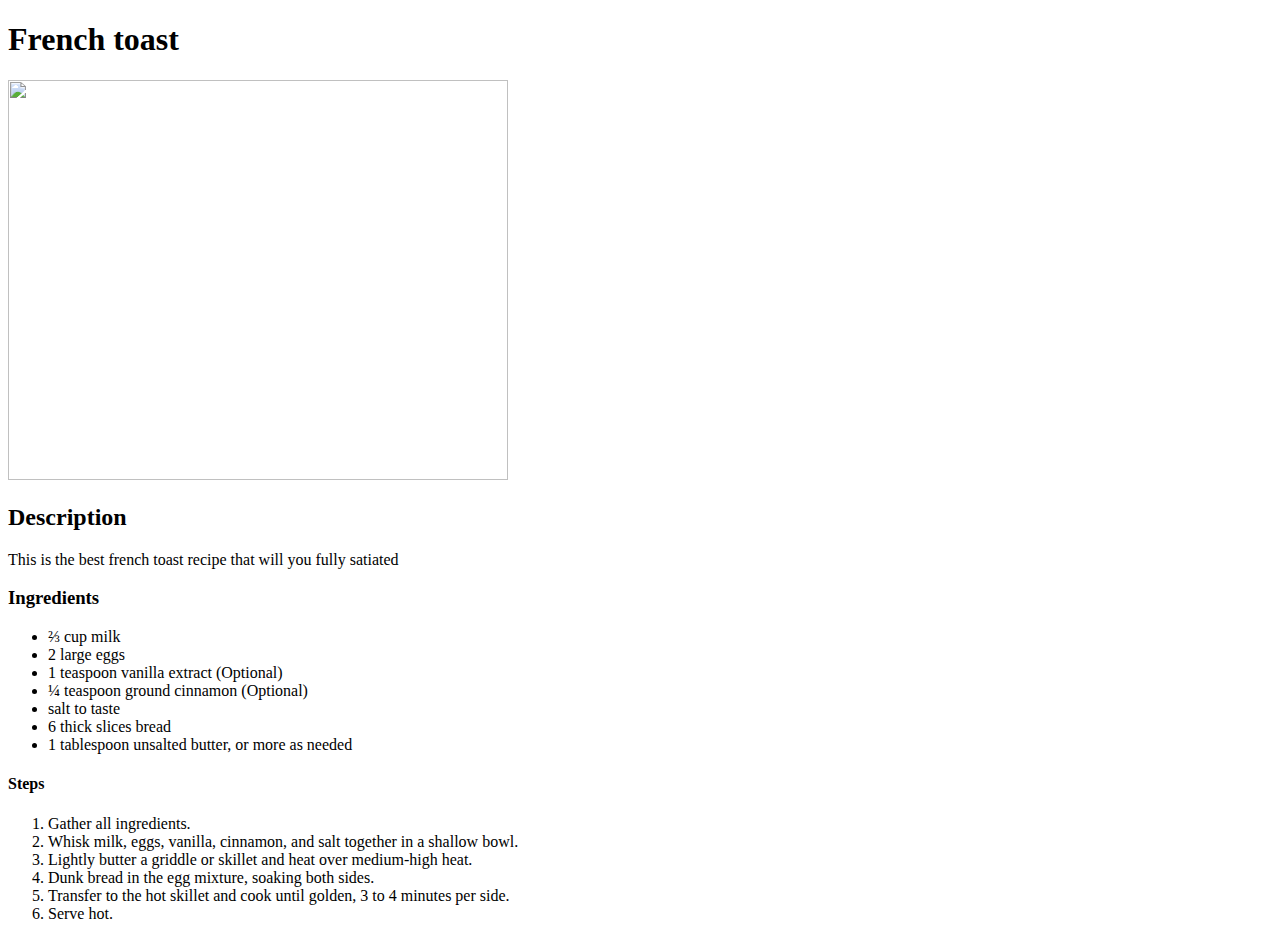
==== recipes/french_toast.html @ 733005c5 "added french toast.html + link in index" ====
<!DOCTYPE html>
<html lang="en">
<head>
    <meta charset="UTF-8">
    <meta name="viewport" content="width=device-width, initial-scale=1.0">
    <title>French toast</title>
</head>
<body>
    <h1>French toast</h1>
    <img width="500" height="400" src="https://www.allrecipes.com/thmb/Tnxt9xyMMv32-mNgMVtN9ybLQxg=/750x0/filters:no_upscale():max_bytes(150000):strip_icc():format(webp)/7016-french-toast-i-DDMFS-4x3-26c468d9cb284c2c83432bf2d33d49f8.jpg" alt="">
    <h2>Description</h2>
    <p>This is the best french toast recipe that will you fully satiated</p>
    <h3>Ingredients</h3>
    <ul>
        <li>⅔ cup milk</li>
        <li>2 large eggs</li>
        <li>1 teaspoon vanilla extract (Optional)</li>
        <li>¼ teaspoon ground cinnamon (Optional)</li>
        <li>salt to taste</li>
        <li>6 thick slices bread</li>
        <li>1 tablespoon unsalted butter, or more as needed</li>
    </ul>
    <h4>Steps</h4>
    <ol>
        <li>Gather all ingredients.</li>
        <li>Whisk milk, eggs, vanilla, cinnamon, and salt together in a shallow bowl.</li>
        <li>Lightly butter a griddle or skillet and heat over medium-high heat.</li>
        <li>Dunk bread in the egg mixture, soaking both sides.</li>
        <li>Transfer to the hot skillet and cook until golden, 3 to 4 minutes per side.</li>
        <li>Serve hot.</li>
    </ol>
</body>
</html>
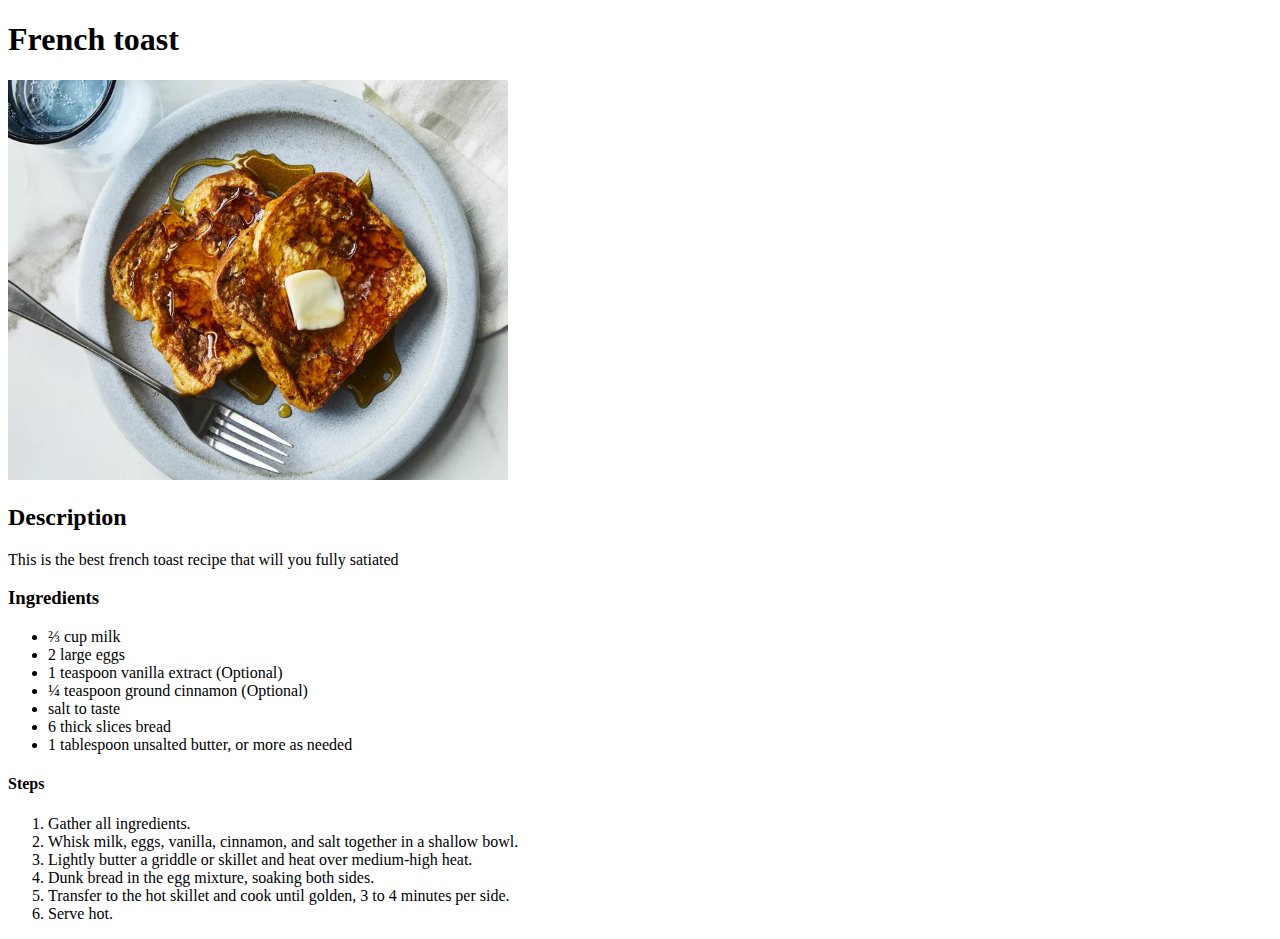
==== commit 2681b5c2: "added better UI to landing page" ====
--- a/recipes/french_toast.html
+++ b/recipes/french_toast.html
@@ -7,7 +7,7 @@
 </head>
 <body>
     <h1>French toast</h1>
-    <img width="500" height="400" src="https://www.allrecipes.com/thmb/Tnxt9xyMMv32-mNgMVtN9ybLQxg=/750x0/filters:no_upscale():max_bytes(150000):strip_icc():format(webp)/7016-french-toast-i-DDMFS-4x3-26c468d9cb284c2c83432bf2d33d49f8.jpg" alt="">
+    <img width="500" height="400" src="../images/french-toast.webp" alt="french-toast">
     <h2>Description</h2>
     <p>This is the best french toast recipe that will you fully satiated</p>
     <h3>Ingredients</h3>
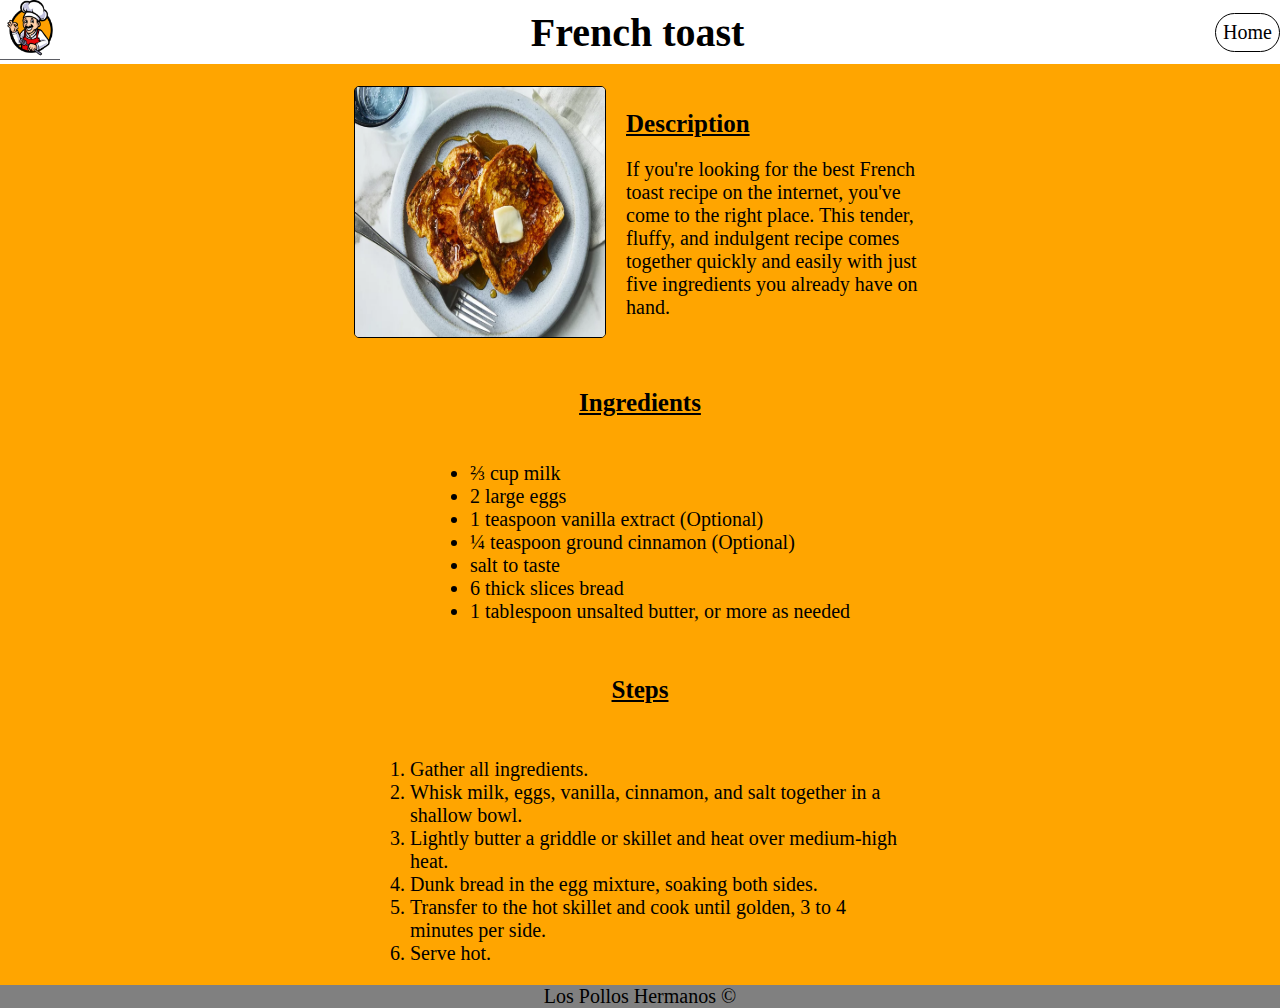
==== commit fb6a546c: "added better UI for the individual recipe pages" ====
--- a/recipes/french_toast.html
+++ b/recipes/french_toast.html
@@ -4,12 +4,29 @@
     <meta charset="UTF-8">
     <meta name="viewport" content="width=device-width, initial-scale=1.0">
     <title>French toast</title>
+    <link rel="stylesheet" href="../styles/recipes.css">
 </head>
 <body>
-    <h1>French toast</h1>
-    <img width="500" height="400" src="../images/french-toast.webp" alt="french-toast">
-    <h2>Description</h2>
-    <p>This is the best french toast recipe that will you fully satiated</p>
+    <div class="nav-bar">
+        <div class="left">
+            <img src="../images/chef-logo.png" alt="Logo">
+        </div>
+        <h1>French toast</h1>
+        <div class="right">
+            <li><a href="../index.html">Home</a></li>
+        </div>
+    </div>
+    
+    <div class="first-section">
+        <div class="left">
+            <img src="../images/french-toast.webp" alt="french-toast">
+        </div>
+        <div class="right">
+        <h2>Description</h2>
+        <p>If you're looking for the best French toast recipe on the internet, you've come to the right place. This tender, fluffy, and indulgent recipe comes together quickly and easily with just five ingredients you already have on hand.</p>
+    </div>
+    </div>
+   <div class="second-section">
     <h3>Ingredients</h3>
     <ul>
         <li>⅔ cup milk</li>
@@ -20,14 +37,19 @@
         <li>6 thick slices bread</li>
         <li>1 tablespoon unsalted butter, or more as needed</li>
     </ul>
-    <h4>Steps</h4>
-    <ol>
-        <li>Gather all ingredients.</li>
-        <li>Whisk milk, eggs, vanilla, cinnamon, and salt together in a shallow bowl.</li>
-        <li>Lightly butter a griddle or skillet and heat over medium-high heat.</li>
-        <li>Dunk bread in the egg mixture, soaking both sides.</li>
-        <li>Transfer to the hot skillet and cook until golden, 3 to 4 minutes per side.</li>
-        <li>Serve hot.</li>
-    </ol>
+   </div>
+    <div class="third-section">
+        <h4>Steps</h4>
+        <ol>
+            <li>Gather all ingredients.</li>
+            <li>Whisk milk, eggs, vanilla, cinnamon, and salt together in a shallow bowl.</li>
+            <li>Lightly butter a griddle or skillet and heat over medium-high heat.</li>
+            <li>Dunk bread in the egg mixture, soaking both sides.</li>
+            <li>Transfer to the hot skillet and cook until golden, 3 to 4 minutes per side.</li>
+            <li>Serve hot.</li>
+        </ol>
+    </div>
+    <div class="footer">Los Pollos Hermanos &copy</div>
+   
 </body>
 </html>--- a/styles/recipes.css
+++ b/styles/recipes.css
@@ -0,0 +1,100 @@
+body{
+    display: flex;
+    flex-direction: column;
+    margin: 0px;
+}
+.nav-bar{
+    display: flex;
+    justify-content: space-between;
+    align-items: center;
+}
+.nav-bar img{
+    height: 60px;
+    width: 60px;
+    
+}
+.nav-bar li{
+    list-style-type: none;
+    border: 1px solid black;
+    border-radius: 20px;
+    padding: 7px;
+    font-size: 20px;
+    
+}
+.nav-bar li:hover{
+border: 1px solid green;
+}
+a{
+    text-decoration: none;
+    color: black;
+}
+a:hover{
+    text-decoration: underline;
+    color: green;
+}
+h1{
+    text-align: center;
+}
+h1,h2,h3,h4{
+    text-decoration: underline;
+}
+
+.first-section{
+    background-color: orange;
+    display: flex;
+    justify-content: center;
+    gap: 20px;
+    height: 300px;
+    align-items: center;
+}
+.first-section img{
+    height: 250px;
+    width: 250px;
+    border: 1px solid black;
+    border-radius: 5px;
+}
+.first-section .right{
+    text-wrap: wrap;
+    width: 300px;
+}
+.first-section p{
+    font-size: 20px;
+}
+h1{
+    font-size: 40px;
+    margin: 0px;
+    text-decoration: none;
+}
+h2,h3,h4{
+    font-size: 25px;
+}
+
+.second-section{
+    background-color: orange;
+    display: flex;
+    flex-direction: column;
+    justify-content: center;
+    align-items: center;
+    font-size: 20px;
+}
+.third-section{
+    background-color: orange;
+    display: flex;
+    flex-direction: column;
+    justify-content: center;
+    align-items: center;
+    font-size: 20px;
+
+}
+.footer{
+    background-color: grey;
+    text-align: center;
+    font-size: 20px;
+}
+
+
+/* for fried-rice.html */
+.third-section ol {
+    text-wrap: wrap;
+    width: 500px;
+}